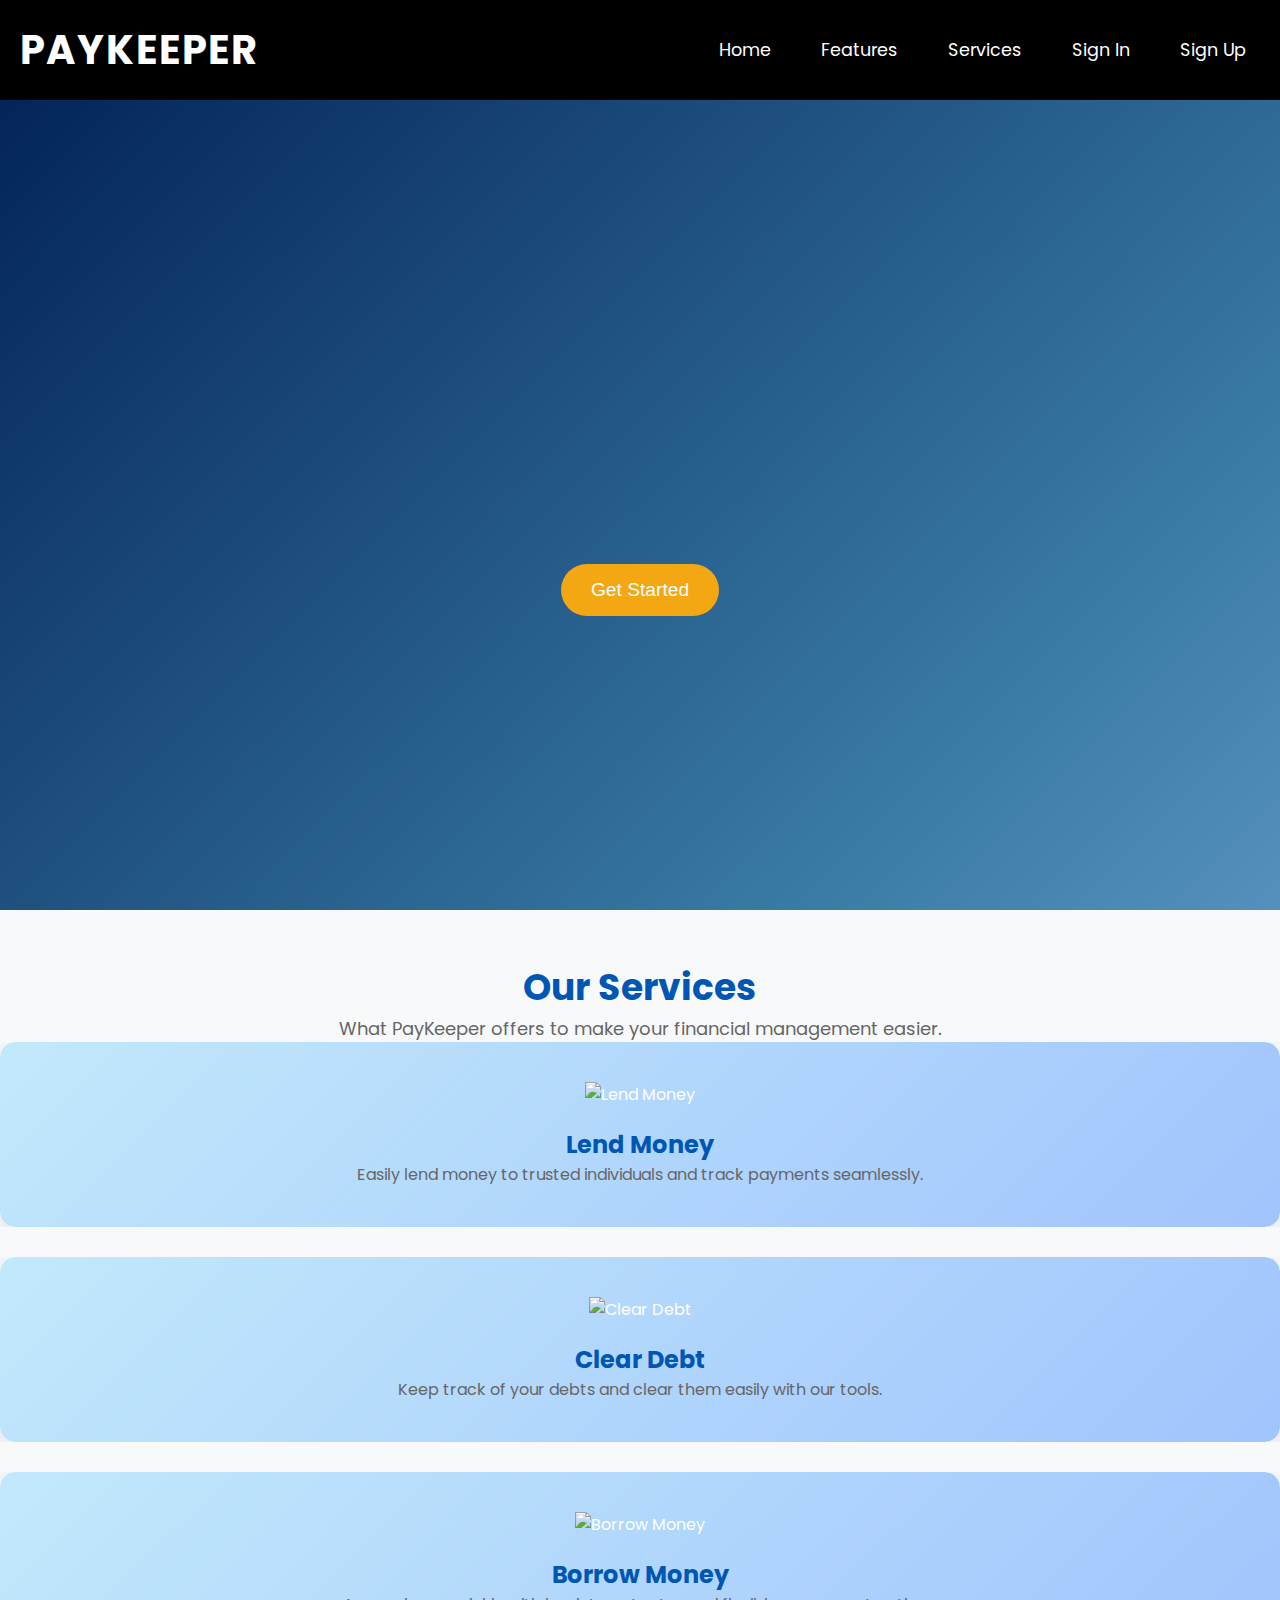
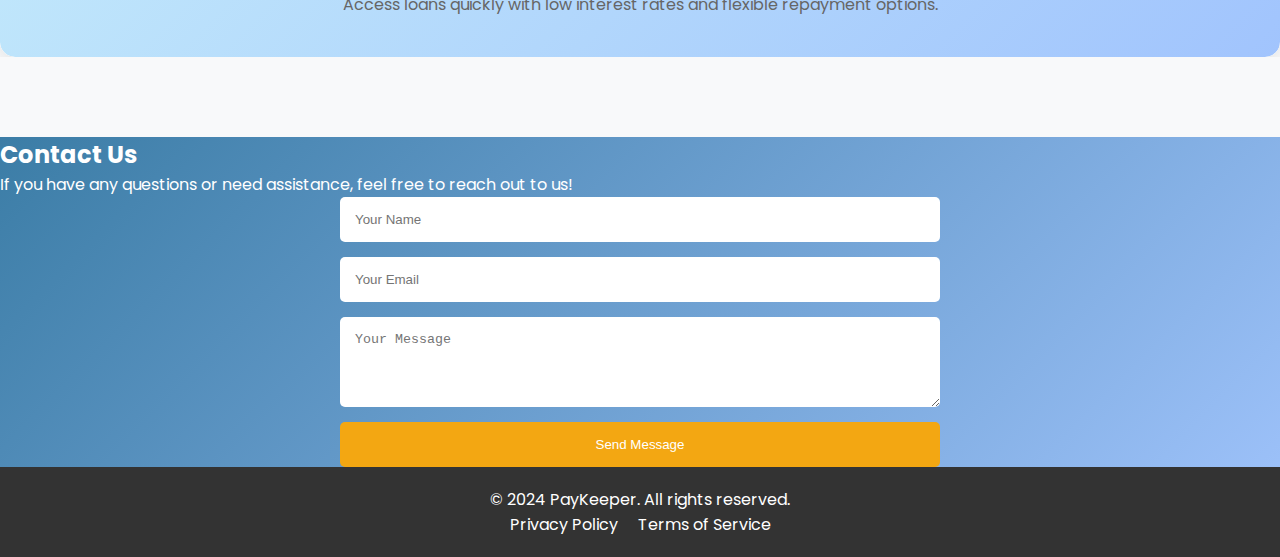
==== index.html @ 8c271b43 "Add files via upload" ====
<!DOCTYPE html>
<html lang="en">
<head>
  <meta charset="UTF-8">
  <meta name="viewport" content="width=device-width, initial-scale=1.0">
  <title>PayKeeper</title>
  <link href="https://fonts.googleapis.com/css2?family=Poppins:wght@600&display=swap" rel="stylesheet">
  <link href="styles.css" rel="stylesheet">
</head>
<body>
  <header>
    <div class="logo">PayKeeper</div>
    <nav>
      <ul>
        <li><a href="#" class="nav-link" id="home-link">Home</a></li>
        <li><a href="feature.html" class="nav-link">Features</a></li>
        <li><a href="#services" class="nav-link">Services</a></li>
        <li><a href="signin.html" class="nav-link">Sign In</a></li>
        <li><a href="signup.html" class="nav-link">Sign Up</a></li>
      </ul>
    </nav>
  </header>
  
  
  

  <section class="hero">
    <h1 id="hed">PayKeeper</h1>
    <p>Your Financial Bridge for Borrowing, Lending, and Clearing Debts</p>
    <a href="signup.html"><button class="btn">Get Started</button></a>
  </section>

  <!-- Services Section -->
  <section id="services">
    <div class="container">
      <h2 style="text-align: center; font-size: 36px; font-weight: bold; color: #0056b3;">Our Services</h2>
      <p style="text-align: center; font-size: 18px; color: #666;">What PayKeeper offers to make your financial management easier.</p>

      <div class="row">
        <!-- Card 1: Lend Money -->
        <div class="col-md-4">
          <div class="service-card">
            <div class="card" style="border: none; border-radius: 15px; overflow: hidden; background-color: #ffffff; transition: transform 0.3s, box-shadow 0.3s; box-shadow: 0 4px 20px rgba(0, 0, 0, 0.1);">
              <div class="card-body" style="text-align: center; padding: 40px; position: relative;">
                <img src="images/lend_icon.jfif" alt="Lend Money" style="width: 100px; margin-bottom: 20px;">
                <h4 style="font-size: 24px; color: #0056b3; font-weight: bold;">Lend Money</h4>
                <p style="color: #666;">Easily lend money to trusted individuals and track payments seamlessly.</p>
                <div class="overlay"></div>
              </div>
            </div>
          </div>
        </div>

        <!-- Card 2: Clear Debt -->
        <div class="col-md-4">
          <div class="service-card">
            <div class="card" style="border: none; border-radius: 15px; overflow: hidden; background-color: #ffffff; transition: transform 0.3s, box-shadow 0.3s; box-shadow: 0 4px 20px rgba(0, 0, 0, 0.1);">
              <div class="card-body" style="text-align: center; padding: 40px; position: relative;">
                <img src="images/debt.webp" alt="Clear Debt" style="width: 100px; margin-bottom: 20px;">
                <h4 style="font-size: 24px; color: #0056b3; font-weight: bold;">Clear Debt</h4>
                <p style="color: #666;">Keep track of your debts and clear them easily with our tools.</p>
                <div class="overlay"></div>
              </div>
            </div>
          </div>
        </div>

        <!-- Card 3: Borrow Money -->
        <div class="col-md-4">
          <div class="service-card">
            <div class="card" style="border: none; border-radius: 15px; overflow: hidden; background-color: #ffffff; transition: transform 0.3s, box-shadow 0.3s; box-shadow: 0 4px 20px rgba(0, 0, 0, 0.1);">
              <div class="card-body" style="text-align: center; padding: 40px; position: relative;">
                <img src="images/borrow.png" alt="Borrow Money" style="width: 100px; margin-bottom: 20px;">
                <h4 style="font-size: 24px; color: #0056b3; font-weight: bold;">Borrow Money</h4>
                <p style="color: #666;">Access loans quickly with low interest rates and flexible repayment options.</p>
                <div class="overlay"></div>
              </div>
            </div>
          </div>
        </div>
      </div>
    </div>
  </section>

  <!-- Contact Section -->
  <section id="contact1">
    <h2>Contact Us</h2>
    <p>If you have any questions or need assistance, feel free to reach out to us!</p>
    <div class="contact-form">
      <input type="text" placeholder="Your Name" required>
      <input type="email" placeholder="Your Email" required>
      <textarea placeholder="Your Message" rows="4" required></textarea>
      <button type="submit" class="send">Send Message</button>
    </div>
  </section>

  <!-- Footer -->
  <footer>
    <p>&copy; 2024 PayKeeper. All rights reserved.</p>
    <ul>
      <li><a href="#">Privacy Policy</a></li>
      <li><a href="#">Terms of Service</a></li>
    </ul>
  </footer>
 
  <script src="scripts/main.js"></script>
  <script>
    document.addEventListener('DOMContentLoaded', function () {
  document.getElementById('home-link').addEventListener('click', function (e) {
    e.preventDefault();  // Prevent default anchor behavior
    window.scrollTo({
      top: 0,
      behavior: 'smooth'  // Smooth scrolling
    });
  });
});

  </script>
  
</body>
</html>
---- styles.css ----
* {
    margin: 0;
    padding: 0;
    box-sizing: border-box;
  }
  html {
    scroll-behavior: smooth;
  }
  
  body {
    font-family: 'Poppins', sans-serif;
    background: linear-gradient(135deg, #001f54, #3a7ca5, #a1c4fd); /* Dark blue, light blue, sky blue gradient */
    color: #fff;
  }

  /* Navbar Styles */
header {
  display: flex;
  justify-content: space-between;
  align-items: center;
  padding: 20px;
  background: rgb(0, 0, 0);
  position: sticky;
  top: 0;
  z-index: 1000; /* Ensures the navbar stays on top of other content */
}

/* Logo */
.logo {
  font-size: 2.5rem;
  font-weight: 700;
  letter-spacing: 2px;
  color: #fff;
  text-transform: uppercase;
}

/* Navigation Menu */
nav ul {
  list-style: none;
  display: flex;
  margin: 0;
  padding: 0;
}

/* Navigation Items */
nav ul li {
  margin-left: 20px;
}

/* Navigation Links */
.nav-link {
  color: #fff;
  text-decoration: none;
  font-size: 1.1rem;
  padding: 10px 15px;
  position: relative;
  transition: color 0.3s ease;
}

/* Underline Hover Effect */
.nav-link::after {
  content: "";
  position: absolute;
  width: 0%;
  height: 3px;
  background-color: #f3a712;
  bottom: 0;
  left: 0;
  transition: width 0.3s ease;
}

.nav-link:hover::after {
  width: 100%;
}

.nav-link:hover {
  color: #f3a712;
}

  .hero {
    height: 90vh;
    display: flex;
    flex-direction: column;
    justify-content: center;
    align-items: center;
    text-align: center;
    padding: 0 20px;
  }

  .hero h1 {
    font-size: 4rem;
    margin-bottom: 10px;
    opacity: 0;
    transform: translateX(-50px);
    animation: slideInFade 1s forwards;
  }

  @keyframes slideInFade {
    0% {
      opacity: 0;
      transform: translateX(-50px);
    }
    100% {
      opacity: 1;
      transform: translateX(0);
    }
  }

  .hero p {
    font-size: 1.5rem;
    margin-bottom: 30px;
    opacity: 0;
    animation: fadeIn 1.5s forwards; /* New animation for paragraph */
  }

  @keyframes fadeIn {
    from {
      opacity: 0;
    }
    to {
      opacity: 1;
    }
  }

  .btn {
    padding: 15px 30px;
    font-size: 1.2rem;
    background: #f3a712;
    border: none;
    color: #fff;
    border-radius: 50px;
    cursor: pointer;
    transition: background 0.3s;
  }

  .btn:hover {
    background: #ff8c42;
  }

  /* Modal Styles */
.modal {
  display: none; /* Hidden by default */
  position: fixed; /* Stay in place */
  z-index: 1000; /* Sit on top */
  left: 0;
  top: 0;
  width: 100%;
  height: 100%;
  overflow: auto; /* Enable scroll if needed */
  background-color: rgba(0, 0, 0, 0.5); /* Black w/ opacity */
}

.modal-content {
  background-color: white;
  margin: 15% auto;
  padding: 20px;
  border-radius: 10px;
  width: 80%;
  max-width: 400px;
  text-align: center;
}

.modal-content h2 {
  color: #0056b3;
  margin-bottom: 20px;
}

.modal-content input {
  width: 100%;
  padding: 10px;
  margin: 10px 0;
  border: 1px solid #ccc;
  border-radius: 5px;
}

.modal-content button {
  padding: 10px 20px;
  background-color: #f3a712;
  border: none;
  color: white;
  border-radius: 5px;
  cursor: pointer;
}

.modal-content button:hover {
  background-color: #ff8c42;
}

.close {
  color: #aaa;
  float: right;
  font-size: 28px;
  font-weight: bold;
}

.close:hover, .close:focus {
  color: #000;
  text-decoration: none;
  cursor: pointer;
}


  /* Services Section */
  #services {
    padding: 50px 0;
    background-color: #f8f9fa;
  }

  .service-card {
    position: relative;
    overflow: hidden;
    margin-bottom: 30px;
  }

  .service-card:hover .card {
    transform: translateY(-10px);
    box-shadow: 0 15px 30px rgba(0, 0, 0, 0.2);
  }

  .card-body {
    position: relative;
    background: linear-gradient(135deg, #c2e9fb, #a1c4fd); /* Softer gradient for card background */
    border-radius: 15px;
    transition: background-color 0.3s;
  }

  .service-card:hover .card-body {
    background-color: #d4fcf9;
  }

  .overlay {
    position: absolute;
    top: 0;
    left: 0;
    width: 100%;
    height: 100%;
    background-color: rgba(255, 140, 100, 0.1);
    opacity: 0;
    transition: opacity 0.3s;
  }

  .service-card:hover .overlay {
    opacity: 1;
  }

  /* Contact Section */
  #contact {
    padding: 50px 20px;
    background-color: #1d2671;
    color: white;
    text-align: center;
  }

  #contact h2 {
    margin-bottom: 20px;
    font-size: 36px;
    font-weight: bold;
  }

  #contact p {
    margin-bottom: 30px;
    font-size: 18px;
  }

  .contact-form {
    max-width: 600px;
    margin: 0 auto;
    display: flex;
    flex-direction: column;
  }

  .contact-form input,
  .contact-form textarea {
    padding: 15px;
    margin-bottom: 15px;
    border-radius: 5px;
    border: none;
  }

  .contact-form button {
    padding: 15px;
    border: none;
    background-color: #f3a712;
    color: white;
    border-radius: 5px;
    cursor: pointer;
    transition: background 0.3s;
  }

  .contact-form button:hover {
    background-color: #ff8c42;
  }

  /* Footer */
  footer {
    background-color: #1d2671;
    color: white;
    padding: 40px;
    text-align: center;
  }

  footer ul {
    list-style: none;
    display: flex;
    justify-content: center;
    padding: 0;
  }

  footer ul li {
    margin: 0 15px;
  }

  footer ul li a {
    color: white;
    text-decoration: none;
  }

  footer ul li a:hover {
    color: #42a5f5;
  }

 
/*footer section */
footer {
    text-align: center;
    padding: 20px;
    background-color: #333;
    color: white;
}

footer ul {
    list-style-type: none;
    padding: 0;
}

footer ul li {
    display: inline;
    margin: 0 10px;
}

footer ul li a {
    color: white;
    text-decoration: none;
}

footer ul li a:hover {
    text-decoration: underline;
}
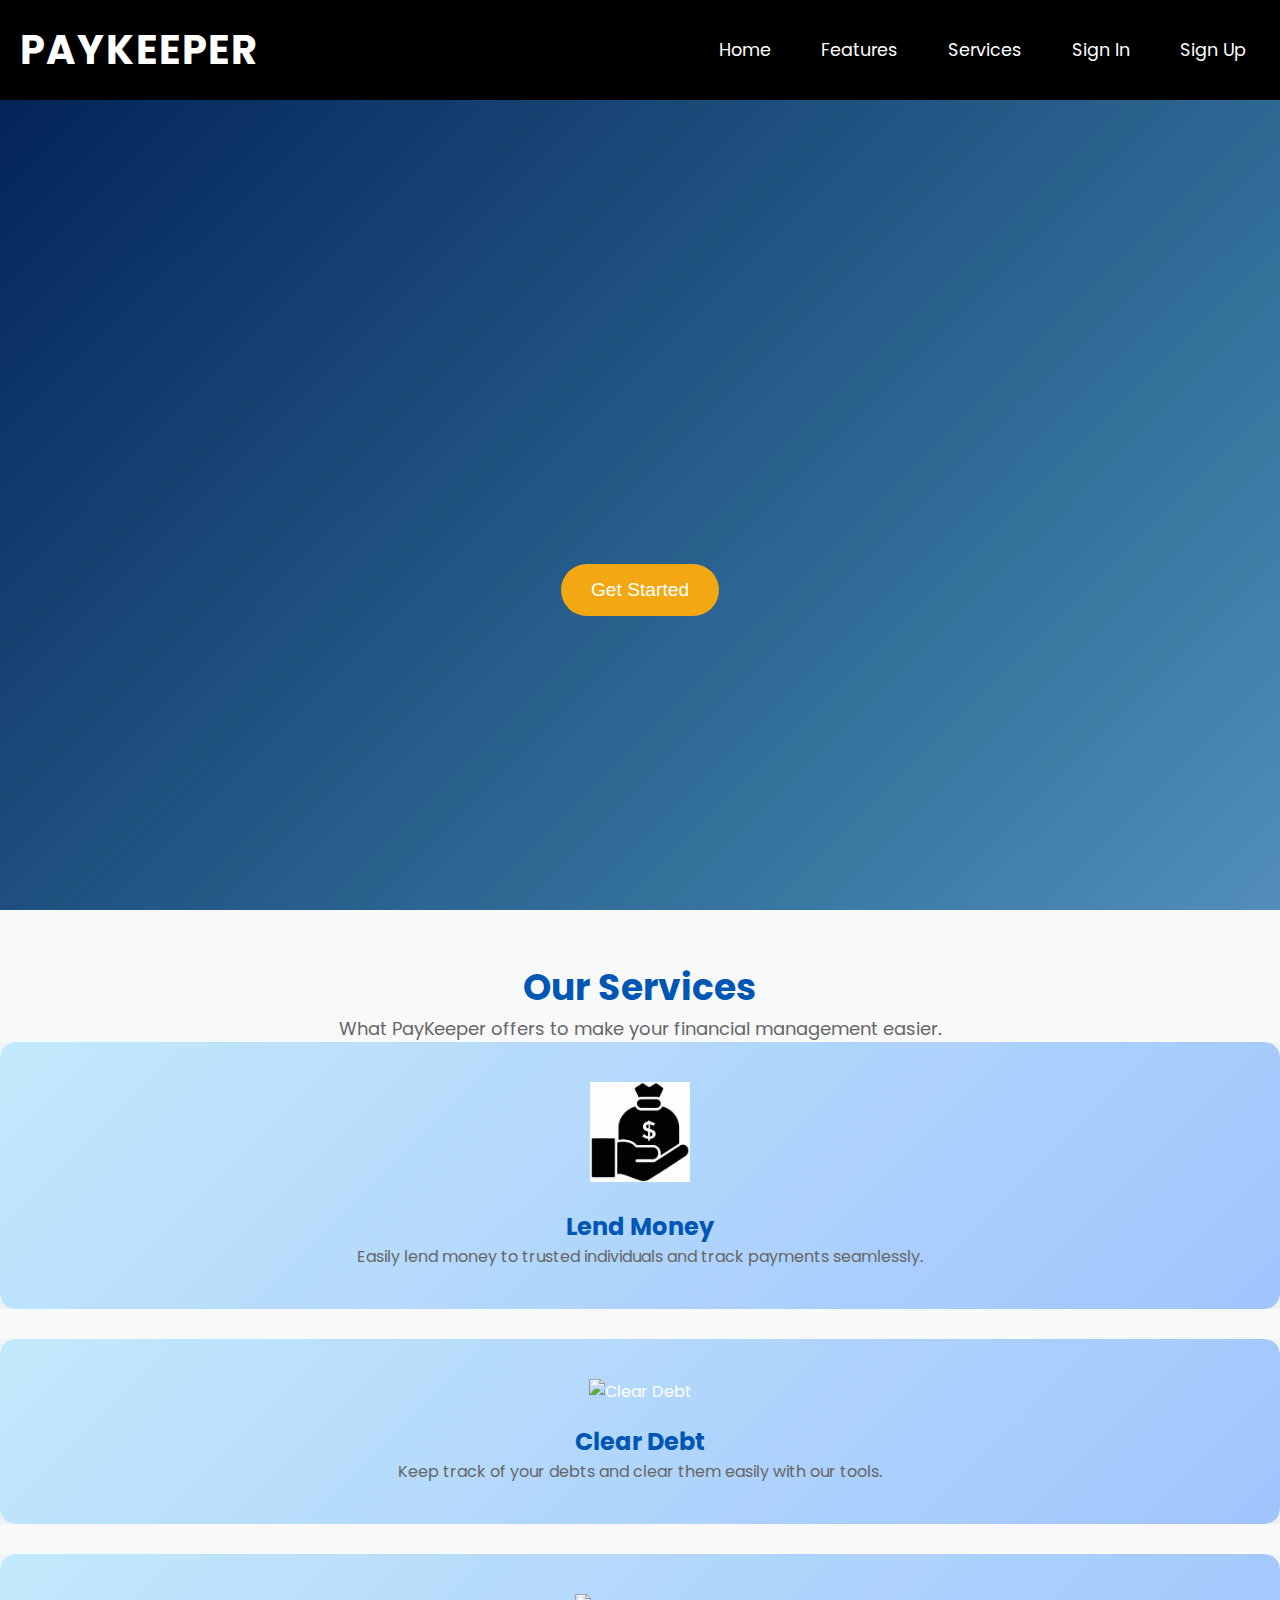
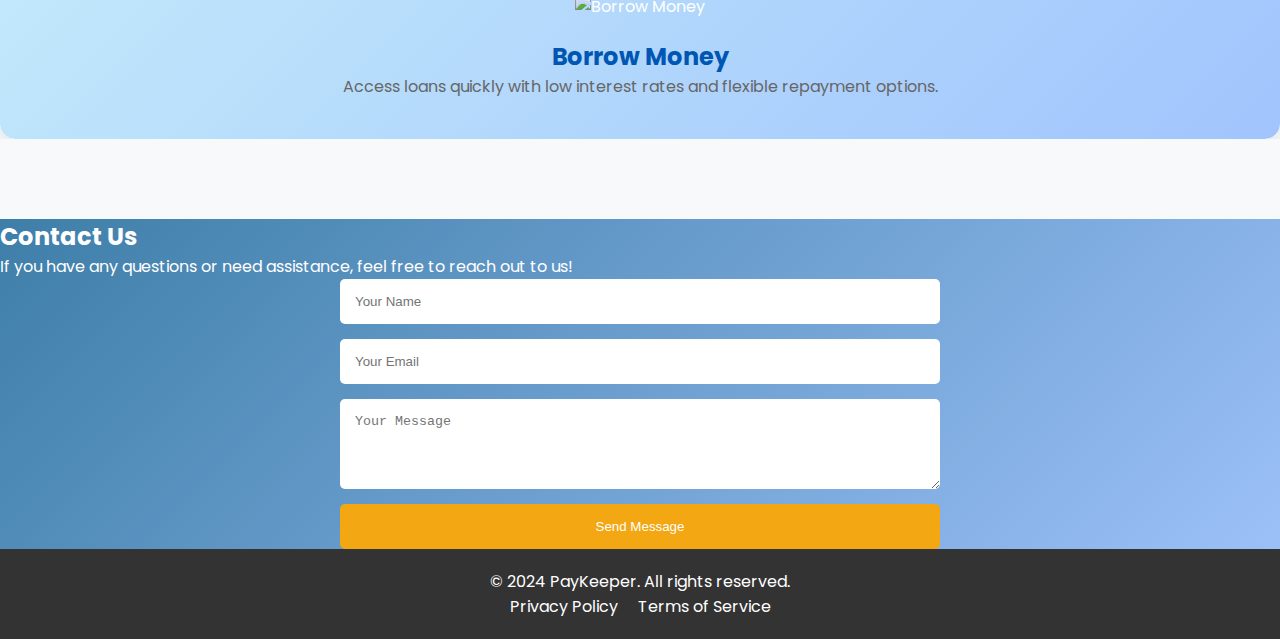
==== commit 3a853b7a: "index.html" ====
--- a/index.html
+++ b/index.html
@@ -42,7 +42,7 @@
           <div class="service-card">
             <div class="card" style="border: none; border-radius: 15px; overflow: hidden; background-color: #ffffff; transition: transform 0.3s, box-shadow 0.3s; box-shadow: 0 4px 20px rgba(0, 0, 0, 0.1);">
               <div class="card-body" style="text-align: center; padding: 40px; position: relative;">
-                <img src="images/lend_icon.jfif" alt="Lend Money" style="width: 100px; margin-bottom: 20px;">
+                <img src="lend_icon.jfif" alt="Lend Money" style="width: 100px; margin-bottom: 20px;">
                 <h4 style="font-size: 24px; color: #0056b3; font-weight: bold;">Lend Money</h4>
                 <p style="color: #666;">Easily lend money to trusted individuals and track payments seamlessly.</p>
                 <div class="overlay"></div>
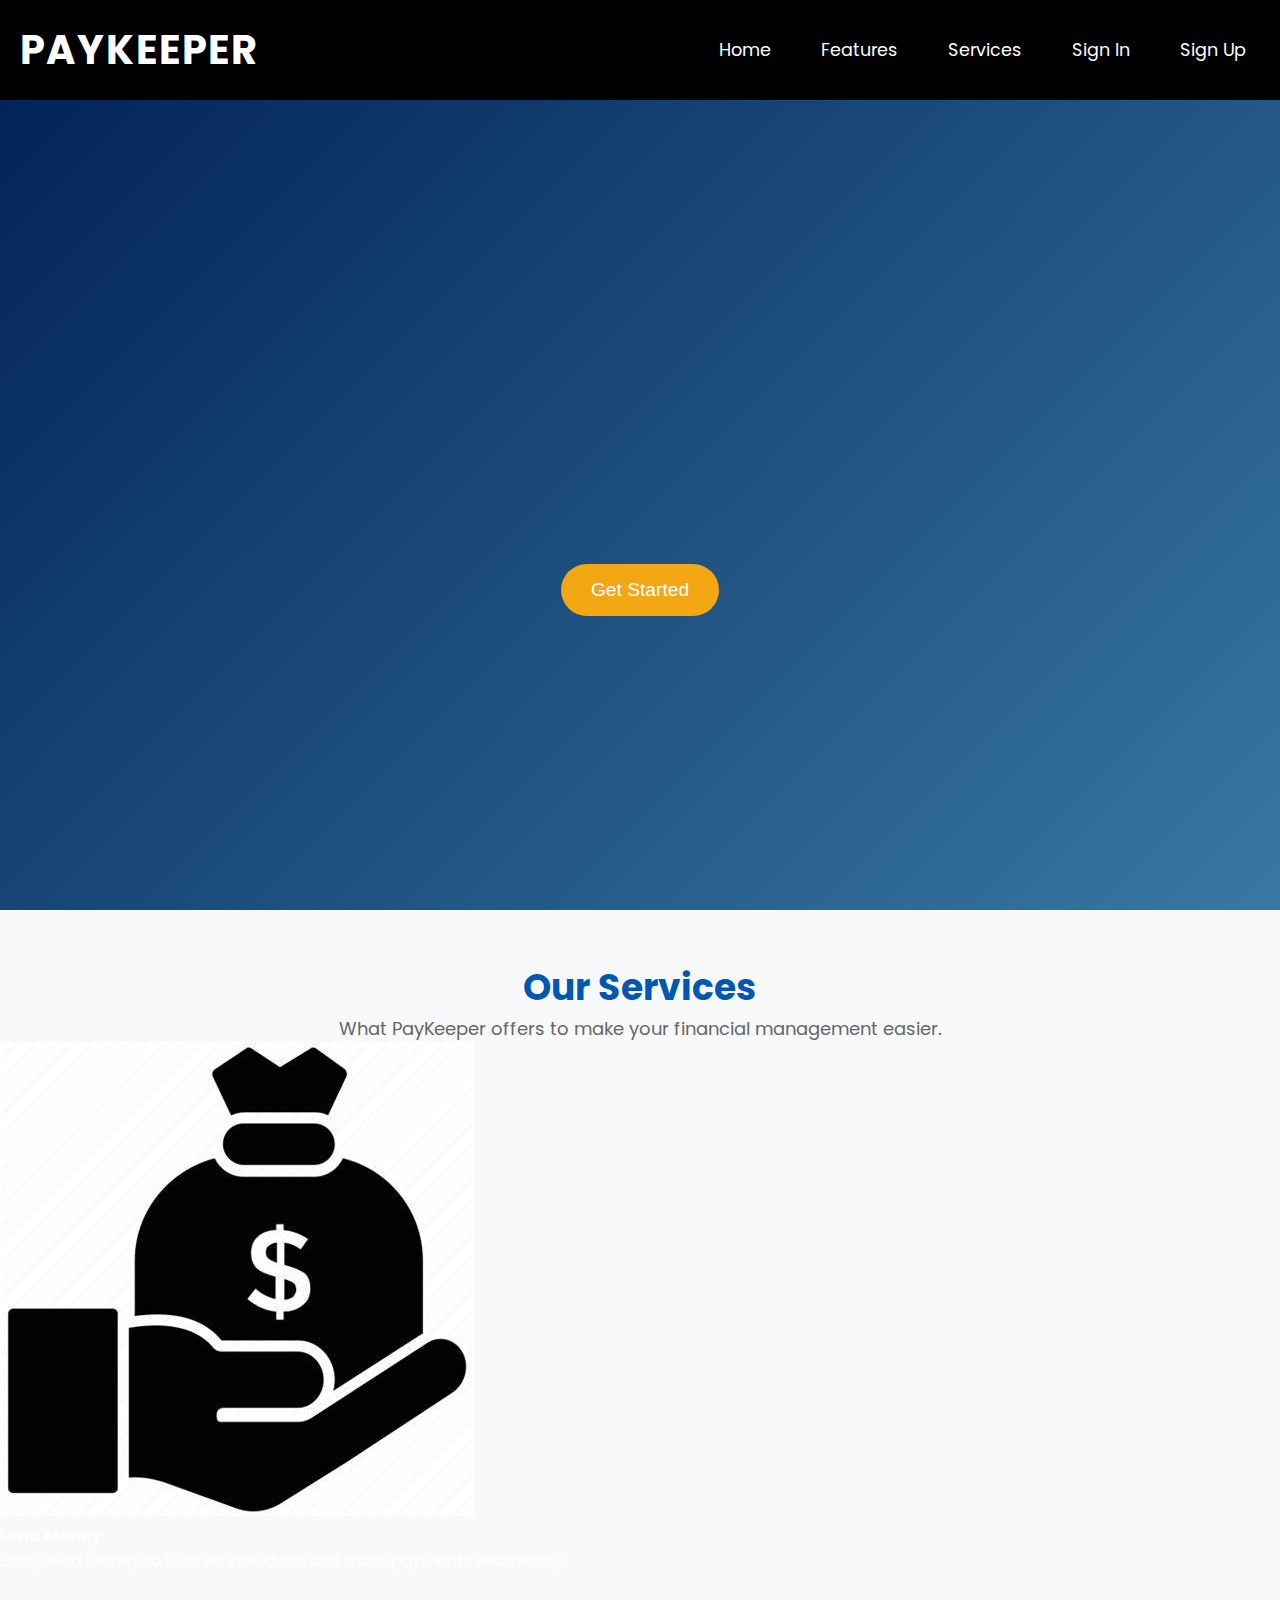
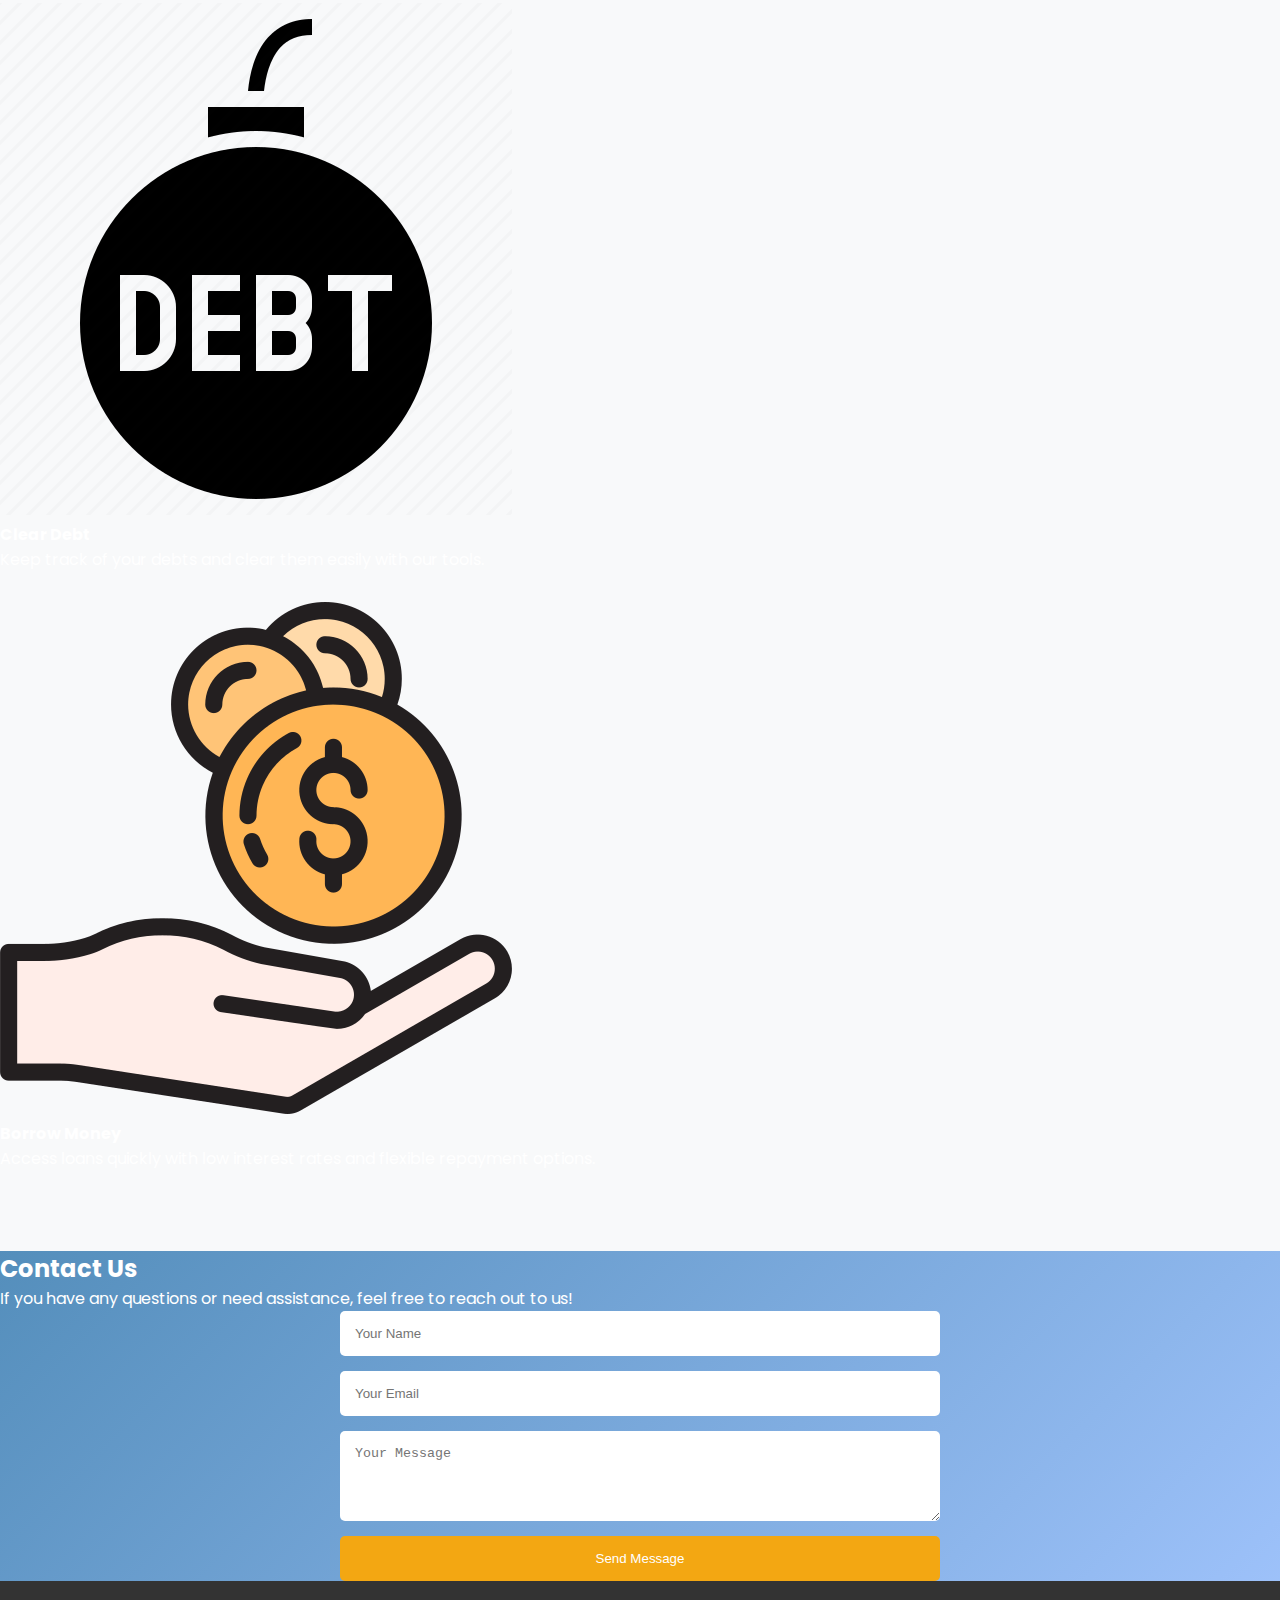
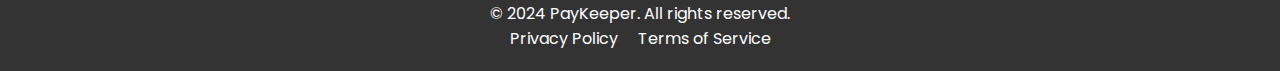
==== commit 92ad44f3: "Update index.html" ====
--- a/index.html
+++ b/index.html
@@ -20,9 +20,6 @@
       </ul>
     </nav>
   </header>
-  
-  
-  
 
   <section class="hero">
     <h1 id="hed">PayKeeper</h1>
@@ -35,47 +32,29 @@
     <div class="container">
       <h2 style="text-align: center; font-size: 36px; font-weight: bold; color: #0056b3;">Our Services</h2>
       <p style="text-align: center; font-size: 18px; color: #666;">What PayKeeper offers to make your financial management easier.</p>
-
       <div class="row">
         <!-- Card 1: Lend Money -->
-        <div class="col-md-4">
+        <div class="col">
           <div class="service-card">
-            <div class="card" style="border: none; border-radius: 15px; overflow: hidden; background-color: #ffffff; transition: transform 0.3s, box-shadow 0.3s; box-shadow: 0 4px 20px rgba(0, 0, 0, 0.1);">
-              <div class="card-body" style="text-align: center; padding: 40px; position: relative;">
-                <img src="lend_icon.jfif" alt="Lend Money" style="width: 100px; margin-bottom: 20px;">
-                <h4 style="font-size: 24px; color: #0056b3; font-weight: bold;">Lend Money</h4>
-                <p style="color: #666;">Easily lend money to trusted individuals and track payments seamlessly.</p>
-                <div class="overlay"></div>
-              </div>
-            </div>
+            <img src="lend_icon.jfif" alt="Lend Money">
+            <h4>Lend Money</h4>
+            <p>Easily lend money to trusted individuals and track payments seamlessly.</p>
           </div>
         </div>
-
         <!-- Card 2: Clear Debt -->
-        <div class="col-md-4">
+        <div class="col">
           <div class="service-card">
-            <div class="card" style="border: none; border-radius: 15px; overflow: hidden; background-color: #ffffff; transition: transform 0.3s, box-shadow 0.3s; box-shadow: 0 4px 20px rgba(0, 0, 0, 0.1);">
-              <div class="card-body" style="text-align: center; padding: 40px; position: relative;">
-                <img src="images/debt.webp" alt="Clear Debt" style="width: 100px; margin-bottom: 20px;">
-                <h4 style="font-size: 24px; color: #0056b3; font-weight: bold;">Clear Debt</h4>
-                <p style="color: #666;">Keep track of your debts and clear them easily with our tools.</p>
-                <div class="overlay"></div>
-              </div>
-            </div>
+            <img src="debt.webp" alt="Clear Debt">
+            <h4>Clear Debt</h4>
+            <p>Keep track of your debts and clear them easily with our tools.</p>
           </div>
         </div>
-
         <!-- Card 3: Borrow Money -->
-        <div class="col-md-4">
+        <div class="col">
           <div class="service-card">
-            <div class="card" style="border: none; border-radius: 15px; overflow: hidden; background-color: #ffffff; transition: transform 0.3s, box-shadow 0.3s; box-shadow: 0 4px 20px rgba(0, 0, 0, 0.1);">
-              <div class="card-body" style="text-align: center; padding: 40px; position: relative;">
-                <img src="images/borrow.png" alt="Borrow Money" style="width: 100px; margin-bottom: 20px;">
-                <h4 style="font-size: 24px; color: #0056b3; font-weight: bold;">Borrow Money</h4>
-                <p style="color: #666;">Access loans quickly with low interest rates and flexible repayment options.</p>
-                <div class="overlay"></div>
-              </div>
-            </div>
+            <img src="borrow.png" alt="Borrow Money">
+            <h4>Borrow Money</h4>
+            <p>Access loans quickly with low interest rates and flexible repayment options.</p>
           </div>
         </div>
       </div>
@@ -102,20 +81,7 @@
       <li><a href="#">Terms of Service</a></li>
     </ul>
   </footer>
- 
+
   <script src="scripts/main.js"></script>
-  <script>
-    document.addEventListener('DOMContentLoaded', function () {
-  document.getElementById('home-link').addEventListener('click', function (e) {
-    e.preventDefault();  // Prevent default anchor behavior
-    window.scrollTo({
-      top: 0,
-      behavior: 'smooth'  // Smooth scrolling
-    });
-  });
-});
-
-  </script>
-  
 </body>
 </html>
